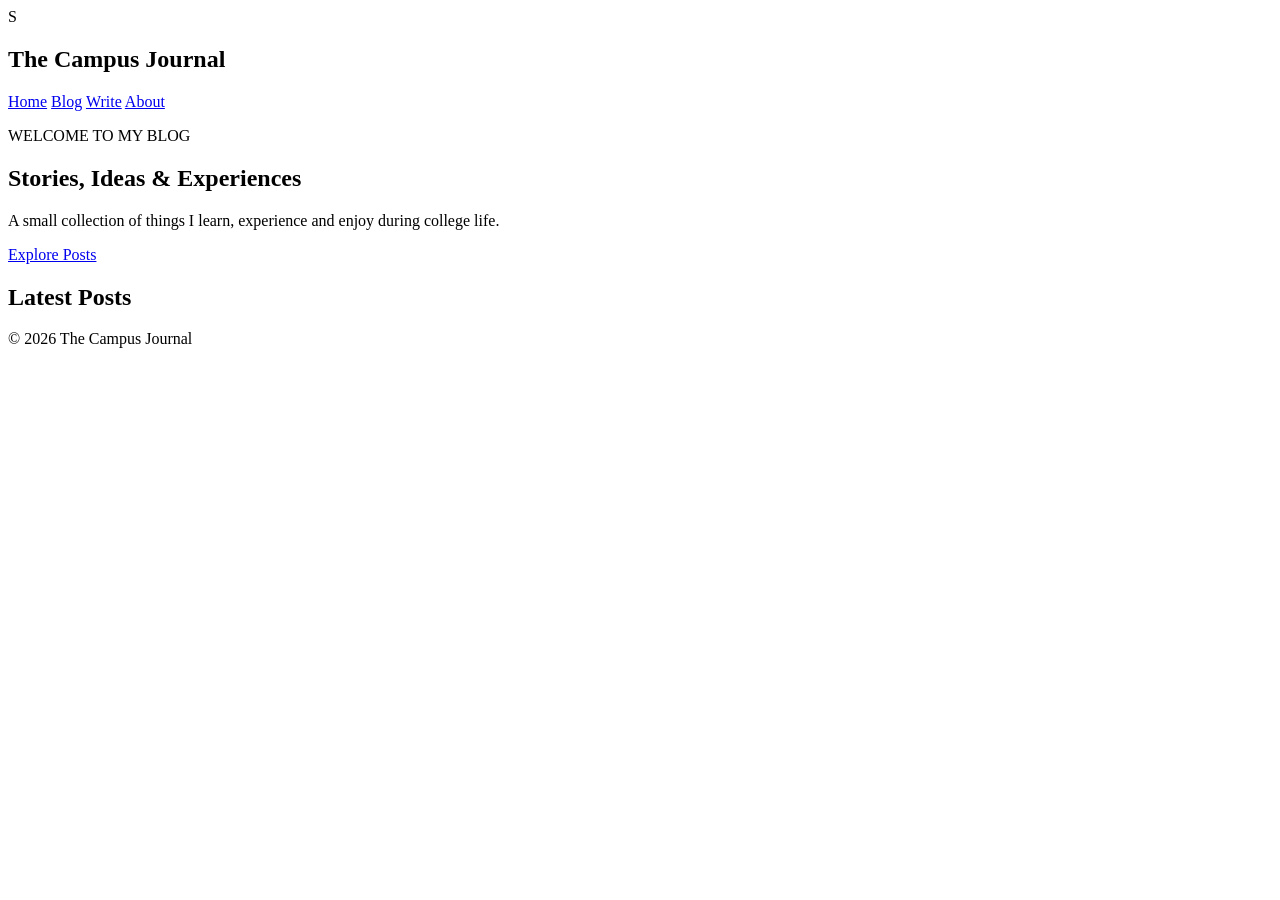
==== index.html @ de6905b8 "Add files via upload" ====
<!DOCTYPE html>
<html lang="en">

<head>

    <meta charset="UTF-8">

    <meta name="viewport"
          content="width=device-width, initial-scale=1.0">

    <title>The Campus Journal</title>

    <link rel="stylesheet" href="css/style.css">

</head>

<body>
S
    <header>

        <nav class="navbar">

            <h1 class="logo">
                The Campus Journal
            </h1>

            <div class="nav-links">

                <a href="index.html">Home</a>

                <a href="blog.html">Blog</a>

                <a href="create-post.html">Write</a>

                <a href="about.html">About</a>

            </div>


        </nav>

    </header>


    <main>

        <section class="hero">

            <p class="small-heading">
                WELCOME TO MY BLOG
            </p>

            <h2>
                Stories, Ideas & Experiences
            </h2>

            <p>
                A small collection of things I learn,
                experience and enjoy during college life.
            </p>

            <a href="blog.html" class="button">
                Explore Posts
            </a>

        </section>


        <section class="latest">

            <h2>Latest Posts</h2>

            <div id="postContainer">

            </div>

        </section>

    </main>


    <footer>

        <p>
            © 2026 The Campus Journal
        </p>

    </footer>


    <script src="js/main.js"></script>

</body>

</html>
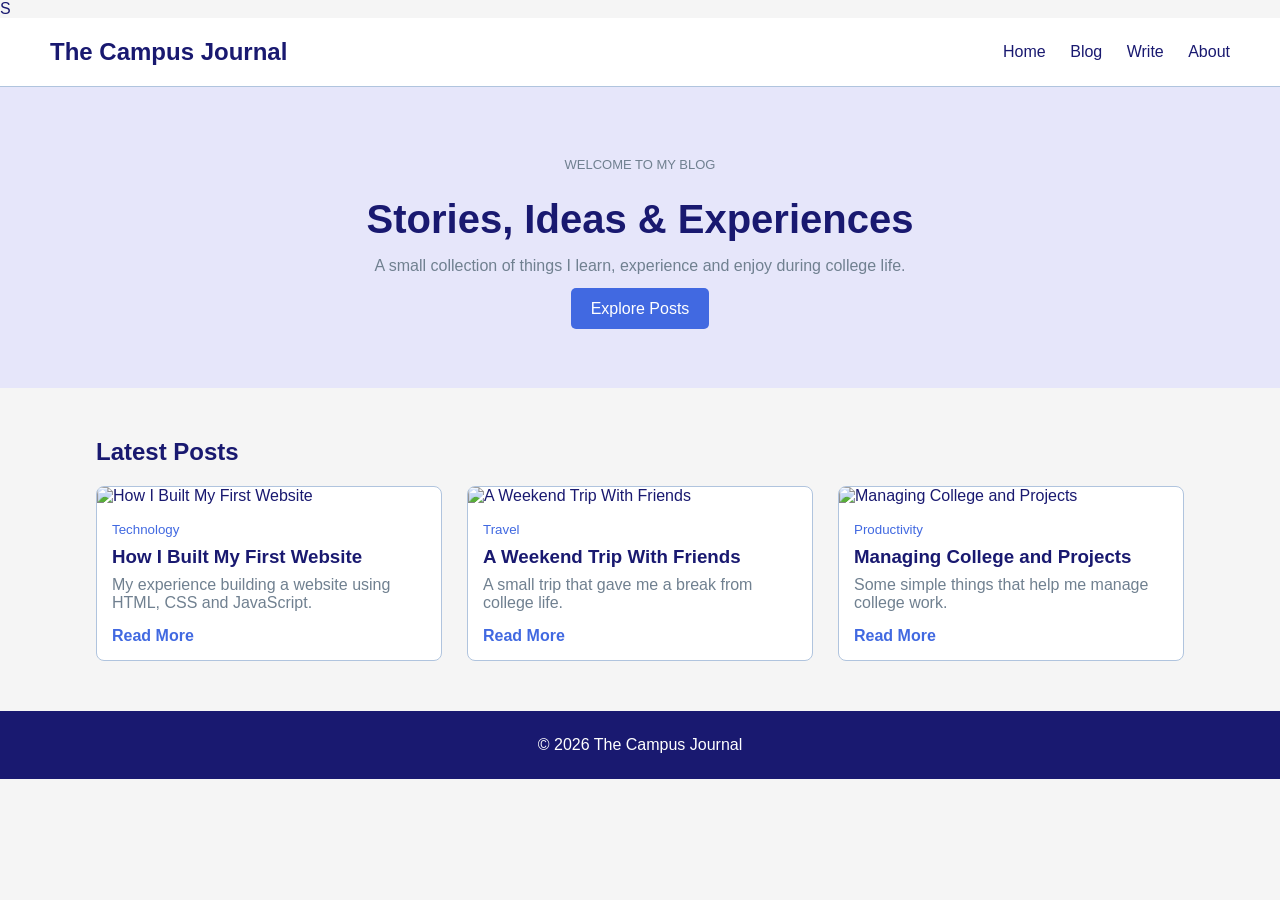
==== commit 827b7483: "fix file path" ====
--- a/index.html
+++ b/index.html
@@ -10,7 +10,7 @@
 
     <title>The Campus Journal</title>
 
-    <link rel="stylesheet" href="css/style.css">
+    <link rel="stylesheet" href="style.css">
 
 </head>
 
@@ -88,8 +88,8 @@
     </footer>
 
 
-    <script src="js/main.js"></script>
+    <script src="main.js"></script>
 
 </body>
 
-</html>+</html>
--- a/style.css
+++ b/style.css
@@ -0,0 +1,535 @@
+* {
+    margin: 0;
+    padding: 0;
+    box-sizing: border-box;
+}
+
+body {
+    font-family: Arial, sans-serif;
+
+    background-color: whitesmoke;
+
+    color: midnightblue;
+}
+
+
+/* Navigation Bar */
+
+.navbar {
+    background-color: white;
+
+    padding: 20px 50px;
+
+    display: flex;
+
+    justify-content: space-between;
+
+    align-items: center;
+
+    border-bottom: 1px solid lightsteelblue;
+}
+
+.logo {
+    font-size: 24px;
+
+    color: midnightblue;
+}
+
+.nav-links a {
+    color: midnightblue;
+
+    text-decoration: none;
+
+    margin-left: 20px;
+}
+
+.nav-links a:hover {
+    color: royalblue;
+}
+
+
+/* Hero Section */
+
+.hero {
+    text-align: center;
+
+    background-color: lavender;
+
+    padding: 70px 20px;
+}
+
+.small-heading {
+    font-size: 13px;
+
+    color: slategray;
+
+    margin-bottom: 10px;
+}
+
+.hero h2 {
+    font-size: 40px;
+
+    color: midnightblue;
+
+    margin-bottom: 15px;
+}
+
+.hero p {
+    color: slategray;
+
+    margin-bottom: 25px;
+}
+
+
+/* Button */
+
+.button {
+    background-color: royalblue;
+
+    color: white;
+
+    padding: 12px 20px;
+
+    text-decoration: none;
+
+    border-radius: 5px;
+}
+
+.button:hover {
+    background-color: mediumslateblue;
+}
+
+
+/* Latest Posts */
+
+.latest {
+    width: 85%;
+
+    margin: 50px auto;
+}
+
+.latest h2 {
+    color: midnightblue;
+
+    margin-bottom: 20px;
+}
+
+
+/* Post Container */
+
+#postContainer {
+    display: flex;
+
+    gap: 25px;
+}
+
+
+/* Post Card */
+
+.post-card {
+    background-color: white;
+
+    width: 33%;
+
+    border: 1px solid lightsteelblue;
+
+    border-radius: 8px;
+
+    overflow: hidden;
+}
+
+
+/* Post Image */
+
+.post-card img {
+    width: 100%;
+
+    height: 180px;
+
+    object-fit: cover;
+}
+
+
+/* Post Content */
+
+.post-content {
+    padding: 15px;
+}
+
+.post-content small {
+    color: royalblue;
+}
+
+.post-content h3 {
+    color: midnightblue;
+
+    margin: 8px 0;
+}
+
+.post-content p {
+    color: slategray;
+
+    margin-bottom: 15px;
+}
+
+.post-content a {
+    color: royalblue;
+
+    font-weight: bold;
+
+    text-decoration: none;
+}
+
+.post-content a:hover {
+    color: mediumslateblue;
+}
+
+
+/* Footer */
+
+footer {
+    background-color: midnightblue;
+
+    color: white;
+
+    text-align: center;
+
+    padding: 25px;
+
+    margin-top: 50px;
+}
+
+
+/* Mobile */
+
+@media (max-width: 700px) {
+
+    .navbar {
+        padding: 15px 20px;
+    }
+
+    .logo {
+        font-size: 20px;
+    }
+
+    .nav-links a {
+        margin-left: 8px;
+
+        font-size: 14px;
+    }
+
+    .hero h2 {
+        font-size: 30px;
+    }
+
+    #postContainer {
+        flex-direction: column;
+    }
+
+    .post-card {
+        width: 100%;
+    }
+
+    .latest {
+        width: 90%;
+    }
+}
+/* Blog Post Page */
+
+.post-page {
+    width: 80%;
+
+    margin: 50px auto;
+
+    background-color: white;
+
+    padding: 30px;
+
+    border-radius: 8px;
+}
+
+.post-page small {
+    color: royalblue;
+}
+
+.post-page h2 {
+    color: midnightblue;
+
+    font-size: 35px;
+
+    margin: 15px 0 25px;
+}
+
+.post-page img {
+    width: 100%;
+
+    max-height: 400px;
+
+    object-fit: cover;
+
+    border-radius: 8px;
+
+    margin-bottom: 25px;
+}
+
+.post-page p {
+    color: slategray;
+
+    font-size: 17px;
+
+    line-height: 1.7;
+}
+/* Blog Page */
+
+.blog-section {
+    width: 85%;
+
+    margin: 50px auto;
+}
+
+.blog-section h2 {
+    color: midnightblue;
+
+    margin-bottom: 10px;
+}
+
+.blog-section > p {
+    color: slategray;
+
+    margin-bottom: 25px;
+}
+
+
+/* Search */
+
+#searchInput {
+    width: 100%;
+
+    padding: 12px;
+
+    border: 1px solid lightsteelblue;
+
+    border-radius: 5px;
+
+    font-size: 16px;
+
+    margin-bottom: 20px;
+}
+
+
+/* Category Buttons */
+
+.categories {
+    margin-bottom: 30px;
+}
+
+.categoryButton {
+    background-color: royalblue;
+
+    color: white;
+
+    border: none;
+
+    padding: 10px 15px;
+
+    margin-right: 8px;
+
+    border-radius: 5px;
+
+    cursor: pointer;
+}
+
+.categoryButton:hover {
+    background-color: mediumslateblue;
+}
+
+
+/* Blog Posts */
+
+#blogContainer {
+    display: flex;
+
+    gap: 25px;
+
+    flex-wrap: wrap;
+}
+
+#blogContainer .post-card {
+    width: 31%;
+}
+
+
+/* Mobile */
+
+@media (max-width: 700px) {
+
+    #blogContainer .post-card {
+        width: 100%;
+    }
+
+    .categoryButton {
+        margin-bottom: 10px;
+    }
+}
+/* Create Post Page */
+
+.create-section {
+    width: 70%;
+    margin: 50px auto;
+    background-color: white;
+    padding: 30px;
+    border-radius: 8px;
+    border: 1px solid lightsteelblue;
+}
+
+.create-section h2 {
+    color: midnightblue;
+    margin-bottom: 10px;
+}
+
+.create-section > p {
+    color: slategray;
+    margin-bottom: 25px;
+}
+
+
+/* Form */
+
+#postForm {
+    display: flex;
+    flex-direction: column;
+}
+
+
+/* Labels */
+
+#postForm label {
+    color: midnightblue;
+    font-weight: bold;
+    margin-bottom: 8px;
+    margin-top: 15px;
+}
+
+
+/* Input, Select and Textarea */
+
+#postForm input,
+#postForm select,
+#postForm textarea {
+    padding: 12px;
+    border: 1px solid lightsteelblue;
+    border-radius: 5px;
+    font-size: 16px;
+    font-family: Arial, sans-serif;
+}
+
+
+/* Textarea */
+
+#postForm textarea {
+    resize: vertical;
+    margin-bottom: 25px;
+}
+
+
+/* Button */
+
+#postForm .button {
+    border: none;
+    cursor: pointer;
+    width: 150px;
+}
+
+#postForm .button:hover {
+    background-color: mediumslateblue;
+}
+
+
+/* Mobile */
+
+@media (max-width: 700px) {
+
+    .create-section {
+        width: 90%;
+        padding: 20px;
+    }
+
+}
+/* About Page */
+
+.about-section {
+    width: 80%;
+    margin: 50px auto;
+    display: flex;
+    gap: 30px;
+    align-items: stretch;
+}
+
+
+/* About Content */
+
+.about-content {
+    background-color: white;
+    padding: 35px;
+    border-radius: 8px;
+    border: 1px solid lightsteelblue;
+    flex: 2;
+}
+
+.about-content .small-heading {
+    color: slategray;
+    font-size: 13px;
+    margin-bottom: 10px;
+}
+
+.about-content h2 {
+    color: midnightblue;
+    font-size: 32px;
+    margin-bottom: 20px;
+}
+
+.about-content p {
+    color: slategray;
+    line-height: 1.7;
+    margin-bottom: 15px;
+}
+
+
+/* About Box */
+
+.about-box {
+    background-color: lavender;
+    padding: 30px;
+    border-radius: 8px;
+    flex: 1;
+}
+
+.about-box h3 {
+    color: midnightblue;
+    margin-bottom: 20px;
+}
+
+.about-box ul {
+    padding-left: 20px;
+}
+
+.about-box li {
+    color: slategray;
+    margin-bottom: 15px;
+}
+
+
+/* Mobile */
+
+@media (max-width: 700px) {
+
+    .about-section {
+        width: 90%;
+        flex-direction: column;
+    }
+
+    .about-content h2 {
+        font-size: 27px;
+    }
+
+}
